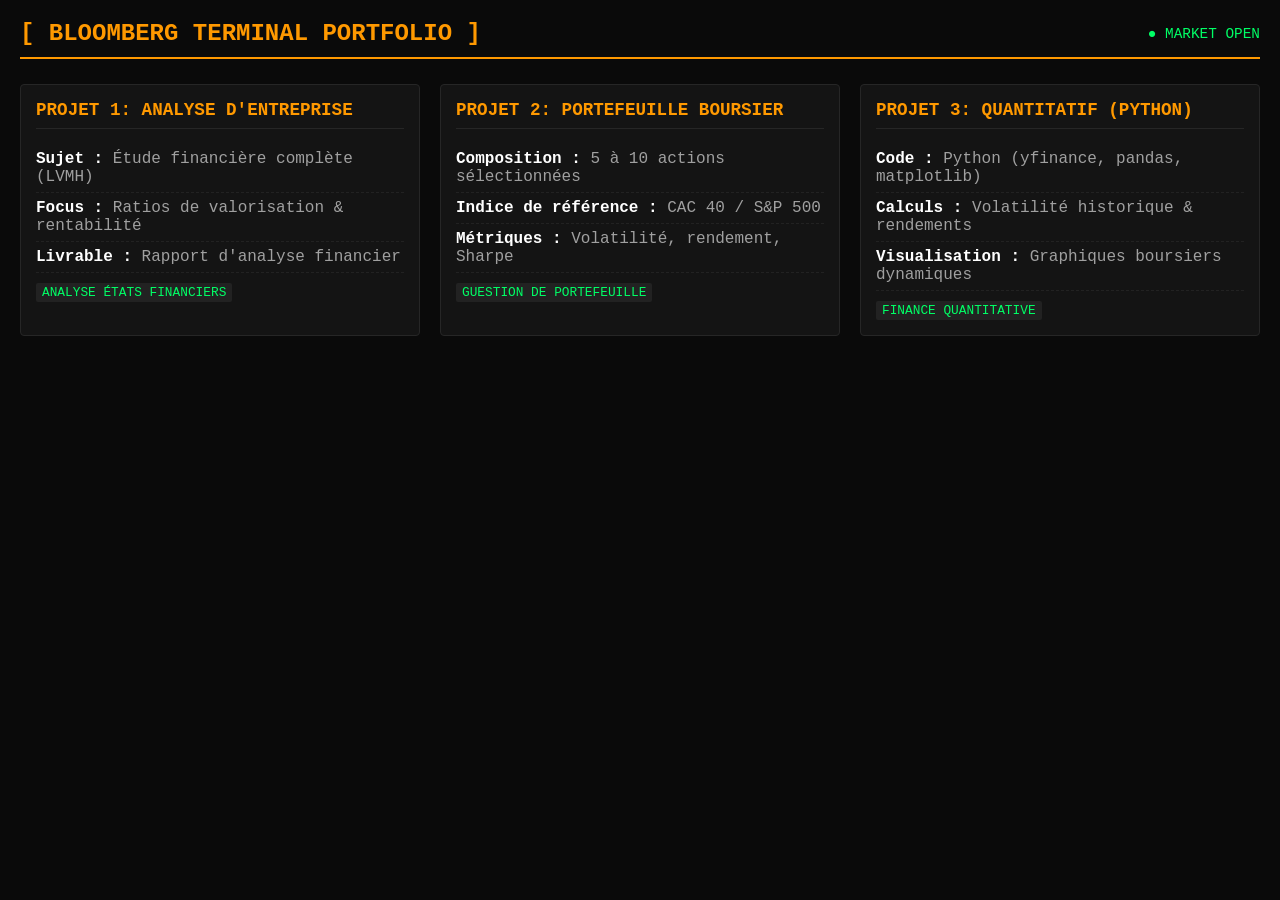
==== index.html @ 5de62eaa "Create index.html for financial portfolio terminal This HTML file sets up a financial portfolio term" ====
<!DOCTYPE html>
<html lang="fr">
<head>
  <meta charset="UTF-8">
  <meta name="viewport" content="width=device-width, initial-scale=1.0">
  <title>Terminal Financier | Portfolio</title>
  <style>
    :root {
      --bg-color: #0a0a0a;
      --card-bg: #141414;
      --accent-orange: #ff9900;
      --accent-green: #00ff66;
      --text-gray: #a0a0a0;
      --border-color: #262626;
    }

    body {
      background-color: var(--bg-color);
      color: #ffffff;
      font-family: 'Courier New', Courier, monospace;
      margin: 0;
      padding: 20px;
    }

    .header {
      border-bottom: 2px solid var(--accent-orange);
      padding-bottom: 10px;
      margin-bottom: 25px;
      display: flex;
      justify-content: space-between;
      align-items: center;
    }

    .header h1 {
      color: var(--accent-orange);
      margin: 0;
      font-size: 1.5rem;
      text-transform: uppercase;
    }

    .status {
      color: var(--accent-green);
      font-size: 0.9rem;
    }

    .grid-container {
      display: grid;
      grid-template-columns: repeat(auto-fit, minmax(300px, 1fr));
      gap: 20px;
    }

    .card {
      background-color: var(--card-bg);
      border: 1px solid var(--border-color);
      border-radius: 4px;
      padding: 15px;
    }

    .card h2 {
      color: var(--accent-orange);
      font-size: 1.1rem;
      margin-top: 0;
      border-bottom: 1px solid var(--border-color);
      padding-bottom: 8px;
    }

    .card ul {
      list-style-type: none;
      padding: 0;
      margin: 0;
    }

    .card li {
      padding: 6px 0;
      border-bottom: 1px dashed #222;
      color: var(--text-gray);
    }

    .card li strong {
      color: #fff;
    }

    .tag {
      display: inline-block;
      background-color: #222;
      color: var(--accent-green);
      padding: 2px 6px;
      font-size: 0.8rem;
      margin-top: 10px;
      border-radius: 2px;
    }
  </style>
</head>
<body>

  <div class="header">
    <h1>[ BLOOMBERG TERMINAL PORTFOLIO ]</h1>
    <div class="status">● MARKET OPEN</div>
  </div>

  <div class="grid-container">
    
    <!-- Projet 1 -->
    <div class="card">
      <h2>PROJET 1: ANALYSE D'ENTREPRISE</h2>
      <ul>
        <li><strong>Sujet :</strong> Étude financière complète (LVMH)</li>
        <li><strong>Focus :</strong> Ratios de valorisation & rentabilité</li>
        <li><strong>Livrable :</strong> Rapport d'analyse financier</li>
      </ul>
      <span class="tag">ANALYSE ÉTATS FINANCIERS</span>
    </div>

    <!-- Projet 2 -->
    <div class="card">
      <h2>PROJET 2: PORTEFEUILLE BOURSIER</h2>
      <ul>
        <li><strong>Composition :</strong> 5 à 10 actions sélectionnées</li>
        <li><strong>Indice de référence :</strong> CAC 40 / S&P 500</li>
        <li><strong>Métriques :</strong> Volatilité, rendement, Sharpe</li>
      </ul>
      <span class="tag">GUESTION DE PORTEFEUILLE</span>
    </div>

    <!-- Projet 3 -->
    <div class="card">
      <h2>PROJET 3: QUANTITATIF (PYTHON)</h2>
      <ul>
        <li><strong>Code :</strong> Python (yfinance, pandas, matplotlib)</li>
        <li><strong>Calculs :</strong> Volatilité historique & rendements</li>
        <li><strong>Visualisation :</strong> Graphiques boursiers dynamiques</li>
      </ul>
      <span class="tag">FINANCE QUANTITATIVE</span>
    </div>

  </div>

</body>
</html>
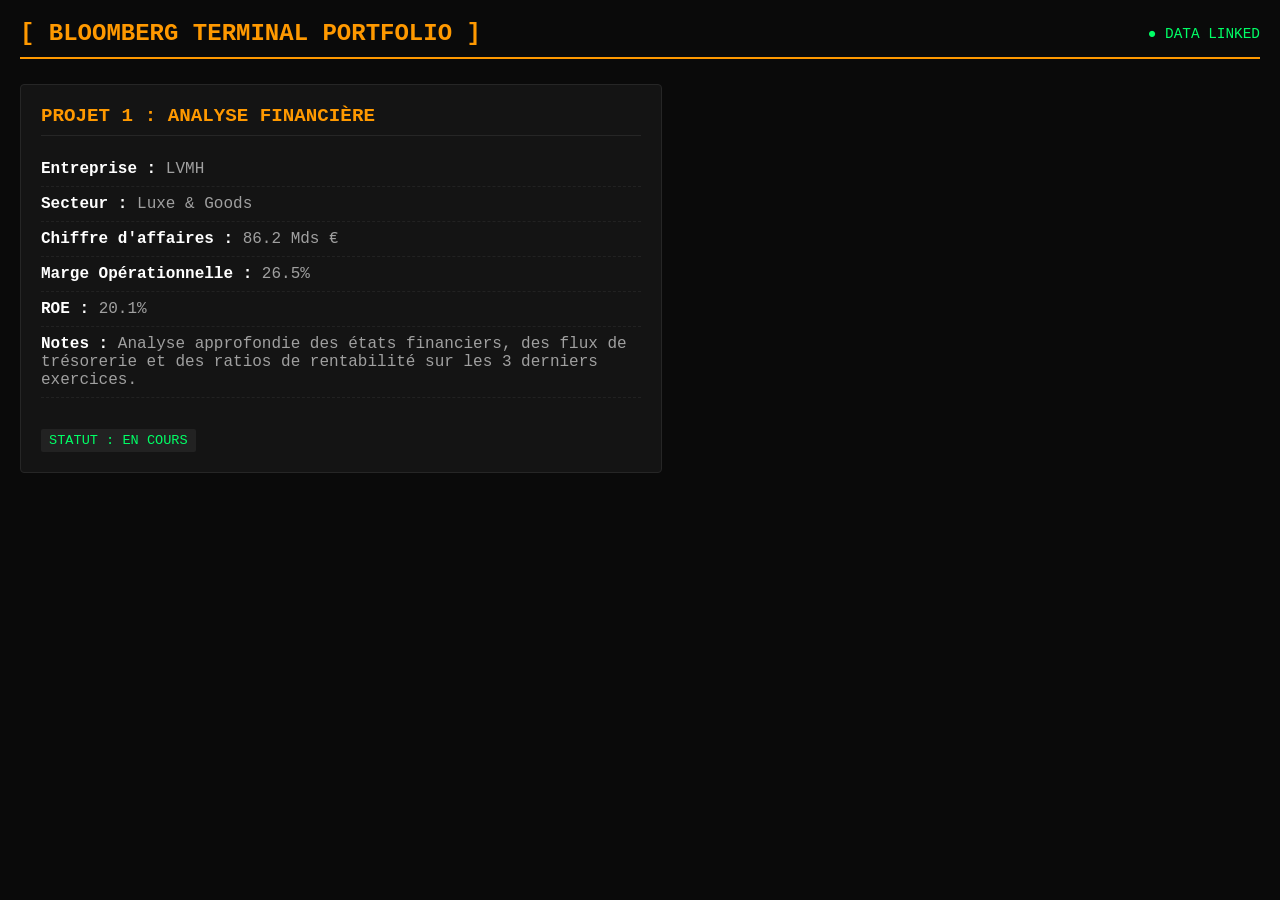
==== commit d4c7ab6f: "Refactor index.html layout and update content" ====
--- a/index.html
+++ b/index.html
@@ -13,7 +13,6 @@
       --text-gray: #a0a0a0;
       --border-color: #262626;
     }
-
     body {
       background-color: var(--bg-color);
       color: #ffffff;
@@ -21,7 +20,6 @@
       margin: 0;
       padding: 20px;
     }
-
     .header {
       border-bottom: 2px solid var(--accent-orange);
       padding-bottom: 10px;
@@ -30,63 +28,49 @@
       justify-content: space-between;
       align-items: center;
     }
-
     .header h1 {
       color: var(--accent-orange);
       margin: 0;
       font-size: 1.5rem;
       text-transform: uppercase;
     }
-
     .status {
       color: var(--accent-green);
       font-size: 0.9rem;
     }
-
-    .grid-container {
-      display: grid;
-      grid-template-columns: repeat(auto-fit, minmax(300px, 1fr));
-      gap: 20px;
-    }
-
     .card {
       background-color: var(--card-bg);
       border: 1px solid var(--border-color);
       border-radius: 4px;
-      padding: 15px;
+      padding: 20px;
+      max-width: 600px;
     }
-
     .card h2 {
       color: var(--accent-orange);
-      font-size: 1.1rem;
+      font-size: 1.2rem;
       margin-top: 0;
       border-bottom: 1px solid var(--border-color);
       padding-bottom: 8px;
     }
-
-    .card ul {
+    ul {
       list-style-type: none;
       padding: 0;
-      margin: 0;
     }
-
-    .card li {
-      padding: 6px 0;
+    li {
+      padding: 8px 0;
       border-bottom: 1px dashed #222;
       color: var(--text-gray);
     }
-
-    .card li strong {
+    li strong {
       color: #fff;
     }
-
     .tag {
       display: inline-block;
       background-color: #222;
       color: var(--accent-green);
-      padding: 2px 6px;
-      font-size: 0.8rem;
-      margin-top: 10px;
+      padding: 4px 8px;
+      font-size: 0.85rem;
+      margin-top: 15px;
       border-radius: 2px;
     }
   </style>
@@ -95,45 +79,41 @@
 
   <div class="header">
     <h1>[ BLOOMBERG TERMINAL PORTFOLIO ]</h1>
-    <div class="status">● MARKET OPEN</div>
+    <div class="status">● DATA LINKED</div>
   </div>
 
-  <div class="grid-container">
-    
-    <!-- Projet 1 -->
-    <div class="card">
-      <h2>PROJET 1: ANALYSE D'ENTREPRISE</h2>
-      <ul>
-        <li><strong>Sujet :</strong> Étude financière complète (LVMH)</li>
-        <li><strong>Focus :</strong> Ratios de valorisation & rentabilité</li>
-        <li><strong>Livrable :</strong> Rapport d'analyse financier</li>
-      </ul>
-      <span class="tag">ANALYSE ÉTATS FINANCIERS</span>
-    </div>
+  <div class="card" id="projet-container">
+    <h2 id="p-titre">CHARGEMENT...</h2>
+    <ul>
+      <li><strong>Entreprise :</strong> <span id="p-entreprise">-</span></li>
+      <li><strong>Secteur :</strong> <span id="p-secteur">-</span></li>
+      <li><strong>Chiffre d'affaires :</strong> <span id="p-ca">-</span></li>
+      <li><strong>Marge Opérationnelle :</strong> <span id="p-marge">-</span></li>
+      <li><strong>ROE :</strong> <span id="p-roe">-</span></li>
+      <li><strong>Notes :</strong> <span id="p-comm">-</span></li>
+    </ul>
+    <span class="tag" id="p-statut">-</span>
+  </div>
 
-    <!-- Projet 2 -->
-    <div class="card">
-      <h2>PROJET 2: PORTEFEUILLE BOURSIER</h2>
-      <ul>
-        <li><strong>Composition :</strong> 5 à 10 actions sélectionnées</li>
-        <li><strong>Indice de référence :</strong> CAC 40 / S&P 500</li>
-        <li><strong>Métriques :</strong> Volatilité, rendement, Sharpe</li>
-      </ul>
-      <span class="tag">GUESTION DE PORTEFEUILLE</span>
-    </div>
-
-    <!-- Projet 3 -->
-    <div class="card">
-      <h2>PROJET 3: QUANTITATIF (PYTHON)</h2>
-      <ul>
-        <li><strong>Code :</strong> Python (yfinance, pandas, matplotlib)</li>
-        <li><strong>Calculs :</strong> Volatilité historique & rendements</li>
-        <li><strong>Visualisation :</strong> Graphiques boursiers dynamiques</li>
-      </ul>
-      <span class="tag">FINANCE QUANTITATIVE</span>
-    </div>
-
-  </div>
+  <script>
+    // Chargement automatique des données du fichier data.json
+    fetch('data.json')
+      .then(response => response.json())
+      .then(data => {
+        document.getElementById('p-titre').innerText = data.projet1.titre;
+        document.getElementById('p-entreprise').innerText = data.entreprise;
+        document.getElementById('p-secteur').innerText = data.secteur;
+        document.getElementById('p-ca').innerText = data.projet1.chiffreAffaires;
+        document.getElementById('p-marge').innerText = data.projet1.margeNoperate;
+        document.getElementById('p-roe').innerText = data.projet1.projet1?.roe || data.projet1.roe;
+        document.getElementById('p-comm').innerText = data.projet1.commentaire;
+        document.getElementById('p-statut').innerText = "STATUT : " + data.projet1.statut.toUpperCase();
+      })
+      .catch(error => {
+        console.error('Erreur lors du chargement du JSON:', error);
+        document.getElementById('p-titre').innerText = "ERREUR DE CHARGEMENT DES DONNÉES";
+      });
+  </script>
 
 </body>
 </html>
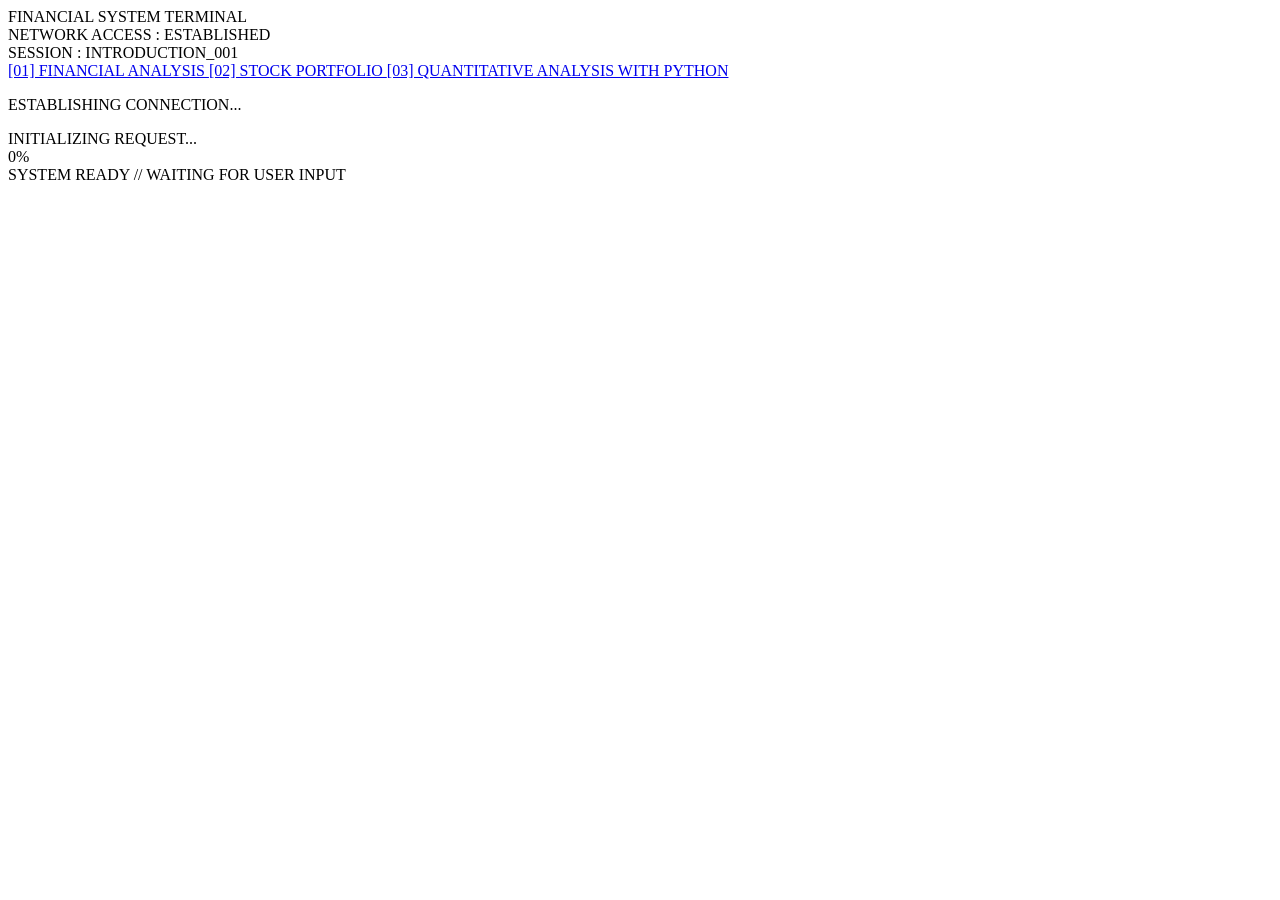
==== commit 985c749a: "Refactor index.html for terminal introduction page" ====
--- a/index.html
+++ b/index.html
@@ -1,119 +1,76 @@
 <!DOCTYPE html>
 <html lang="fr">
 <head>
-  <meta charset="UTF-8">
-  <meta name="viewport" content="width=device-width, initial-scale=1.0">
-  <title>Terminal Financier | Portfolio</title>
-  <style>
-    :root {
-      --bg-color: #0a0a0a;
-      --card-bg: #141414;
-      --accent-orange: #ff9900;
-      --accent-green: #00ff66;
-      --text-gray: #a0a0a0;
-      --border-color: #262626;
-    }
-    body {
-      background-color: var(--bg-color);
-      color: #ffffff;
-      font-family: 'Courier New', Courier, monospace;
-      margin: 0;
-      padding: 20px;
-    }
-    .header {
-      border-bottom: 2px solid var(--accent-orange);
-      padding-bottom: 10px;
-      margin-bottom: 25px;
-      display: flex;
-      justify-content: space-between;
-      align-items: center;
-    }
-    .header h1 {
-      color: var(--accent-orange);
-      margin: 0;
-      font-size: 1.5rem;
-      text-transform: uppercase;
-    }
-    .status {
-      color: var(--accent-green);
-      font-size: 0.9rem;
-    }
-    .card {
-      background-color: var(--card-bg);
-      border: 1px solid var(--border-color);
-      border-radius: 4px;
-      padding: 20px;
-      max-width: 600px;
-    }
-    .card h2 {
-      color: var(--accent-orange);
-      font-size: 1.2rem;
-      margin-top: 0;
-      border-bottom: 1px solid var(--border-color);
-      padding-bottom: 8px;
-    }
-    ul {
-      list-style-type: none;
-      padding: 0;
-    }
-    li {
-      padding: 8px 0;
-      border-bottom: 1px dashed #222;
-      color: var(--text-gray);
-    }
-    li strong {
-      color: #fff;
-    }
-    .tag {
-      display: inline-block;
-      background-color: #222;
-      color: var(--accent-green);
-      padding: 4px 8px;
-      font-size: 0.85rem;
-      margin-top: 15px;
-      border-radius: 2px;
-    }
-  </style>
+    <meta charset="UTF-8">
+    <meta name="viewport" content="width=device-width, initial-scale=1.0">
+    <title>Introduction - Terminal</title>
+    <!-- Liaison vers le fichier CSS -->
+    <link rel="stylesheet" href="style-intro.css">
 </head>
 <body>
 
-  <div class="header">
-    <h1>[ BLOOMBERG TERMINAL PORTFOLIO ]</h1>
-    <div class="status">● DATA LINKED</div>
-  </div>
+    <!-- Main terminal container -->
+    <div class="terminal">
 
-  <div class="card" id="projet-container">
-    <h2 id="p-titre">CHARGEMENT...</h2>
-    <ul>
-      <li><strong>Entreprise :</strong> <span id="p-entreprise">-</span></li>
-      <li><strong>Secteur :</strong> <span id="p-secteur">-</span></li>
-      <li><strong>Chiffre d'affaires :</strong> <span id="p-ca">-</span></li>
-      <li><strong>Marge Opérationnelle :</strong> <span id="p-marge">-</span></li>
-      <li><strong>ROE :</strong> <span id="p-roe">-</span></li>
-      <li><strong>Notes :</strong> <span id="p-comm">-</span></li>
-    </ul>
-    <span class="tag" id="p-statut">-</span>
-  </div>
+        <!-- Header: system identification -->
+        <div class="header">
+            <div class="title">FINANCIAL SYSTEM TERMINAL</div>
+            <div>NETWORK ACCESS : ESTABLISHED</div>
+            <div>SESSION : INTRODUCTION_001</div>
+        </div>
 
-  <script>
-    // Chargement automatique des données du fichier data.json
-    fetch('data.json')
-      .then(response => response.json())
-      .then(data => {
-        document.getElementById('p-titre').innerText = data.projet1.titre;
-        document.getElementById('p-entreprise').innerText = data.entreprise;
-        document.getElementById('p-secteur').innerText = data.secteur;
-        document.getElementById('p-ca').innerText = data.projet1.chiffreAffaires;
-        document.getElementById('p-marge').innerText = data.projet1.margeNoperate;
-        document.getElementById('p-roe').innerText = data.projet1.projet1?.roe || data.projet1.roe;
-        document.getElementById('p-comm').innerText = data.projet1.commentaire;
-        document.getElementById('p-statut').innerText = "STATUT : " + data.projet1.statut.toUpperCase();
-      })
-      .catch(error => {
-        console.error('Erreur lors du chargement du JSON:', error);
-        document.getElementById('p-titre').innerText = "ERREUR DE CHARGEMENT DES DONNÉES";
-      });
-  </script>
+        <!-- Welcome message with typing animation -->
+        <div class="intro" id="intro-section">
+            <div id="typing-text"></div>
+            <span id="typing-cursor" class="cursor"></span>
+        </div>
 
+        <!-- Three available destinations -->
+        <div class="choices" id="choices">
+            <!-- OPTION 01 -->
+            <a class="choice" href="#" onclick="startLoading('destination1'); return false;">
+                [01] FINANCIAL ANALYSIS
+            </a>
+
+            <!-- OPTION 02 -->
+            <a class="choice" href="#" onclick="startLoading('destination2'); return false;">
+                [02] STOCK PORTFOLIO
+            </a>
+
+            <!-- OPTION 03 -->
+            <a class="choice" href="#" onclick="startLoading('destination3'); return false;">
+                [03] QUANTITATIVE ANALYSIS WITH PYTHON
+            </a>
+        </div>
+
+        <!-- LOADING SCREEN -->
+        <div class="loading-screen" id="loading-screen">
+            <p>ESTABLISHING CONNECTION...</p>
+
+            <div id="loading-message">
+                INITIALIZING REQUEST...
+            </div>
+
+            <div class="loading-bar-container">
+                <div class="loading-bar" id="loading-bar"></div>
+            </div>
+
+            <div class="loading-percent" id="loading-percent">
+                0%
+            </div>
+
+            <span class="loading-cursor"></span>
+        </div>
+
+        <!-- Navigation status and blinking cursor -->
+        <div class="footer">
+            <span id="footer-status">SYSTEM READY // WAITING FOR USER INPUT</span>
+            <span id="footer-cursor" class="cursor"></span>
+        </div>
+
+    </div>
+
+    <!-- Liaison vers le fichier JavaScript -->
+    <script src="script-intro.js"></script>
 </body>
 </html>
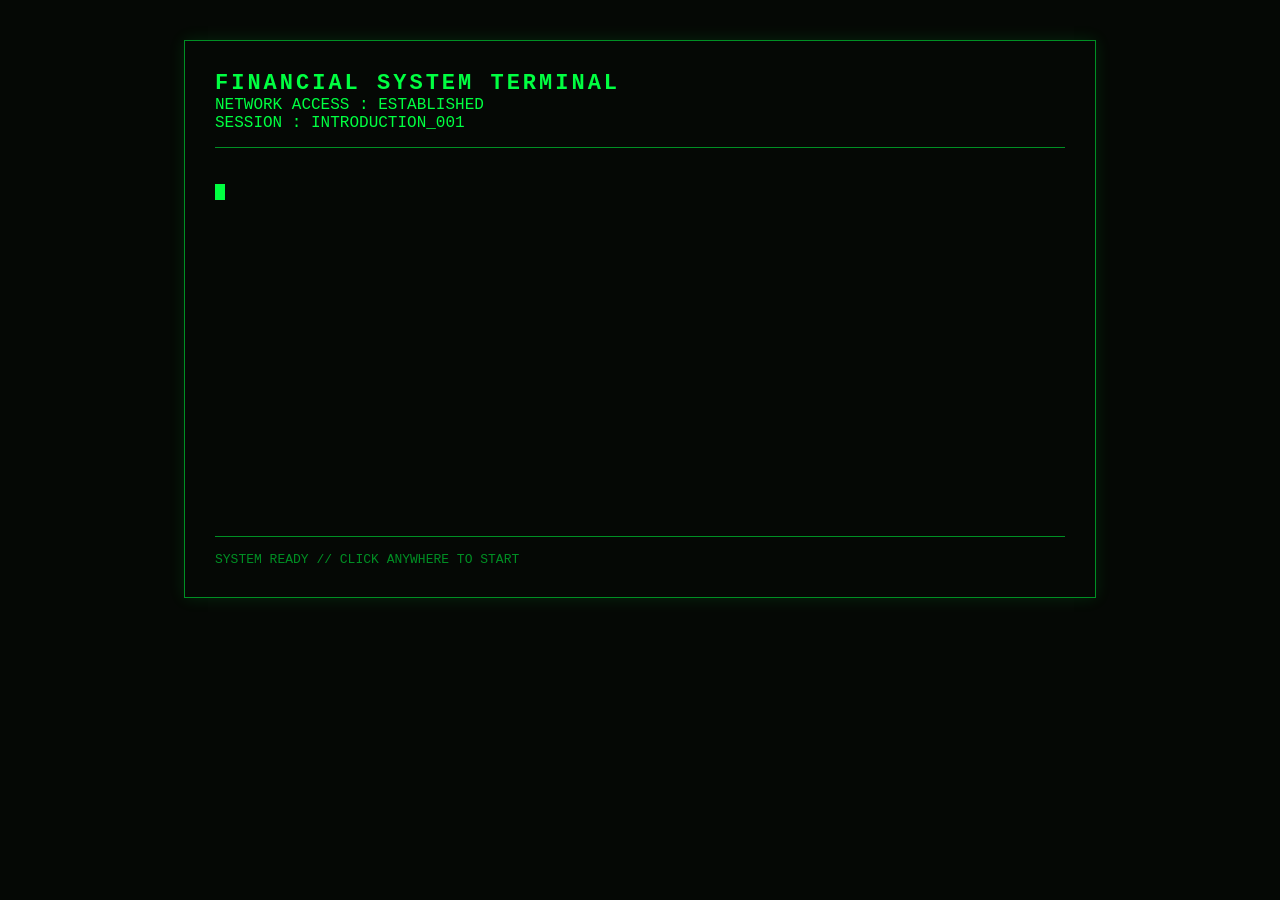
==== commit b07e47c3: "Add files via upload" ====
--- a/index.html
+++ b/index.html
@@ -1,76 +1,76 @@
-<!DOCTYPE html>
-<html lang="fr">
-<head>
-    <meta charset="UTF-8">
-    <meta name="viewport" content="width=device-width, initial-scale=1.0">
-    <title>Introduction - Terminal</title>
-    <!-- Liaison vers le fichier CSS -->
-    <link rel="stylesheet" href="style-intro.css">
-</head>
-<body>
-
-    <!-- Main terminal container -->
-    <div class="terminal">
-
-        <!-- Header: system identification -->
-        <div class="header">
-            <div class="title">FINANCIAL SYSTEM TERMINAL</div>
-            <div>NETWORK ACCESS : ESTABLISHED</div>
-            <div>SESSION : INTRODUCTION_001</div>
-        </div>
-
-        <!-- Welcome message with typing animation -->
-        <div class="intro" id="intro-section">
-            <div id="typing-text"></div>
-            <span id="typing-cursor" class="cursor"></span>
-        </div>
-
-        <!-- Three available destinations -->
-        <div class="choices" id="choices">
-            <!-- OPTION 01 -->
-            <a class="choice" href="#" onclick="startLoading('destination1'); return false;">
-                [01] FINANCIAL ANALYSIS
-            </a>
-
-            <!-- OPTION 02 -->
-            <a class="choice" href="#" onclick="startLoading('destination2'); return false;">
-                [02] STOCK PORTFOLIO
-            </a>
-
-            <!-- OPTION 03 -->
-            <a class="choice" href="#" onclick="startLoading('destination3'); return false;">
-                [03] QUANTITATIVE ANALYSIS WITH PYTHON
-            </a>
-        </div>
-
-        <!-- LOADING SCREEN -->
-        <div class="loading-screen" id="loading-screen">
-            <p>ESTABLISHING CONNECTION...</p>
-
-            <div id="loading-message">
-                INITIALIZING REQUEST...
-            </div>
-
-            <div class="loading-bar-container">
-                <div class="loading-bar" id="loading-bar"></div>
-            </div>
-
-            <div class="loading-percent" id="loading-percent">
-                0%
-            </div>
-
-            <span class="loading-cursor"></span>
-        </div>
-
-        <!-- Navigation status and blinking cursor -->
-        <div class="footer">
-            <span id="footer-status">SYSTEM READY // WAITING FOR USER INPUT</span>
-            <span id="footer-cursor" class="cursor"></span>
-        </div>
-
-    </div>
-
-    <!-- Liaison vers le fichier JavaScript -->
-    <script src="script-intro.js"></script>
-</body>
-</html>
+<!DOCTYPE html>
+<html lang="fr">
+<head>
+    <meta charset="UTF-8">
+    <meta name="viewport" content="width=device-width, initial-scale=1.0">
+    <title>Introduction - Terminal</title>
+    <!-- Liaison vers le fichier CSS -->
+    <link rel="stylesheet" href="index-style.css">
+</head>
+<body>
+
+    <!-- Main terminal container -->
+    <div class="terminal">
+
+        <!-- Header: system identification -->
+        <div class="header">
+            <div class="title">FINANCIAL SYSTEM TERMINAL</div>
+            <div>NETWORK ACCESS : ESTABLISHED</div>
+            <div>SESSION : INTRODUCTION_001</div>
+        </div>
+
+        <!-- Welcome message with typing animation -->
+        <div class="intro" id="intro-section">
+            <div id="typing-text"></div>
+            <span id="typing-cursor" class="cursor"></span>
+        </div>
+
+        <!-- Three available destinations -->
+        <div class="choices" id="choices">
+            <!-- OPTION 01 -->
+            <a class="choice" href="#" onclick="startLoading('destination1'); return false;">
+                [01] FINANCIAL ANALYSIS
+            </a>
+
+            <!-- OPTION 02 -->
+            <a class="choice" href="#" onclick="startLoading('destination2'); return false;">
+                [02] STOCK PORTFOLIO
+            </a>
+
+            <!-- OPTION 03 -->
+            <a class="choice" href="#" onclick="startLoading('destination3'); return false;">
+                [03] QUANTITATIVE ANALYSIS WITH PYTHON
+            </a>
+        </div>
+
+        <!-- LOADING SCREEN -->
+        <div class="loading-screen" id="loading-screen">
+            <p>ESTABLISHING CONNECTION...</p>
+
+            <div id="loading-message">
+                INITIALIZING REQUEST...
+            </div>
+
+            <div class="loading-bar-container">
+                <div class="loading-bar" id="loading-bar"></div>
+            </div>
+
+            <div class="loading-percent" id="loading-percent">
+                0%
+            </div>
+
+            <span class="loading-cursor"></span>
+        </div>
+
+        <!-- Navigation status and blinking cursor -->
+        <div class="footer">
+            <span id="footer-status">SYSTEM READY // WAITING FOR USER INPUT</span>
+            <span id="footer-cursor" class="cursor"></span>
+        </div>
+
+    </div>
+
+    <!-- Liaison vers le fichier JavaScript -->
+    <script src="index-script.js"></script>
+</body>
+</html>
--- a/index-style.css
+++ b/index-style.css
@@ -0,0 +1,150 @@
+/* GLOBAL STYLES */
+body {
+    margin: 0;
+    padding: 40px;
+    background-color: #050805;
+    color: #00ff41;
+    font-family: "Courier New", monospace;
+    font-size: 16px;
+    min-height: 100vh;
+    box-sizing: border-box;
+}
+
+.terminal {
+    max-width: 850px;
+    margin: 0 auto;
+    border: 1px solid #008f24;
+    padding: 30px;
+    box-shadow: 0 0 15px rgba(0, 255, 65, 0.12);
+}
+
+/* HEADER */
+.header {
+    border-bottom: 1px solid #008f24;
+    padding-bottom: 15px;
+    margin-bottom: 30px;
+}
+
+.title {
+    font-size: 22px;
+    font-weight: bold;
+    letter-spacing: 3px;
+}
+
+/* INTRO & TYPING */
+.intro {
+    line-height: 1.8;
+    margin-bottom: 35px;
+    min-height: 130px;
+}
+
+#typing-text {
+    white-space: pre-wrap;
+}
+
+/* MENU CHOICES (Animation d'apparition progressive) */
+.choices {
+    margin-top: 20px;
+    opacity: 0;
+    visibility: hidden;
+    transition: opacity 1s ease; /* C'est ce qui gère l'animation douce */
+}
+
+.choices.visible {
+    opacity: 1;
+    visibility: visible;
+}
+
+.choice {
+    display: block;
+    color: #00ff41;
+    text-decoration: none;
+    padding: 12px 10px;
+    margin: 8px 0;
+    border: 1px solid transparent;
+    cursor: pointer;
+    transition: 0.2s;
+}
+
+.choice:hover {
+    background-color: rgba(0, 255, 65, 0.12);
+    border: 1px solid #00ff41;
+    color: #ffffff;
+}
+
+.choice::before {
+    content: "> ";
+}
+
+/* LOADING SCREEN */
+.loading-screen {
+    display: none;
+    margin-top: 30px;
+    line-height: 1.8;
+}
+
+.loading-bar-container {
+    width: 100%;
+    height: 12px;
+    border: 1px solid #008f24;
+    margin-top: 20px;
+}
+
+.loading-bar {
+    width: 0%;
+    height: 100%;
+    background-color: #00ff41;
+    transition: width 0.15s linear;
+}
+
+.loading-percent {
+    margin-top: 10px;
+    color: #00ff41;
+}
+
+.loading-cursor {
+    display: inline-block;
+    width: 9px;
+    height: 16px;
+    background: #00ff41;
+    animation: blink 1s steps(2, start) infinite;
+}
+
+/* FOOTER & CURSORS */
+.footer {
+    margin-top: 45px;
+    padding-top: 15px;
+    border-top: 1px solid #008f24;
+    font-size: 13px;
+    color: #008f24;
+    display: flex;            /* Empêche les éléments de se détacher */
+    align-items: center;      /* Aligne parfaitement le texte et le curseur verticalement */
+    gap: 5px;                 /* Petit espace propre entre le texte et le curseur */
+}
+
+.cursor {
+    display: inline-block;
+    width: 10px;
+    height: 16px;             /* Ajusté pour correspondre à la taille du texte du footer (13px) */
+    background-color: #00ff41;
+    vertical-align: middle;
+    animation: blink 1s steps(2, start) infinite;
+}
+
+@keyframes blink {
+    to {
+        visibility: hidden;
+    }
+}
+
+/* RESPONSIVE */
+@media (max-width: 600px) {
+    body {
+        padding: 15px;
+        font-size: 14px;
+    }
+
+    .terminal {
+        padding: 18px;
+    }
+}
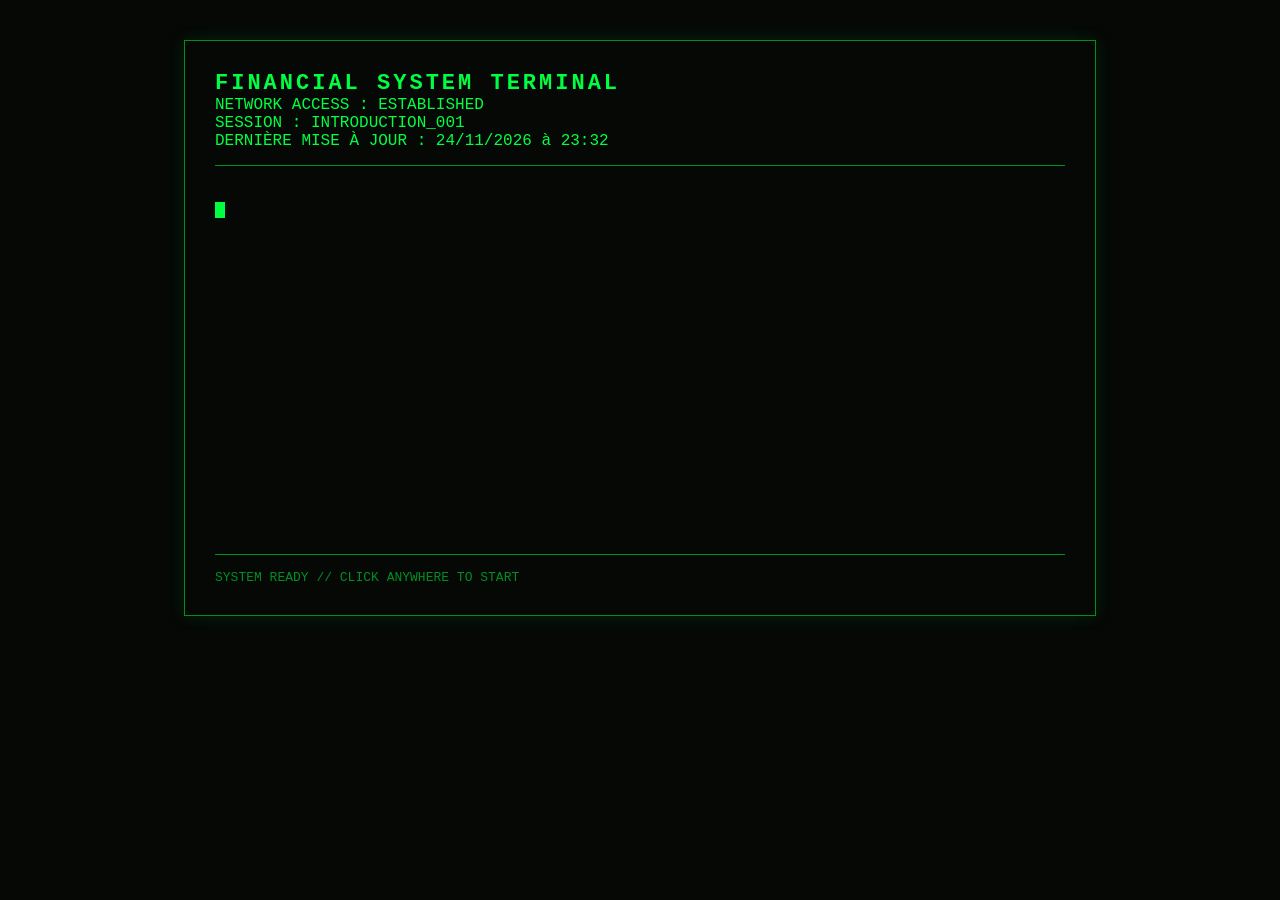
==== commit 4f03ad70: "Add files via upload" ====
--- a/index.html
+++ b/index.html
@@ -1,6 +1,7 @@
 <!DOCTYPE html>
 <html lang="fr">
 <head>
+    <link rel="icon" type="image/png" href="Fin-logo.ico">
     <meta charset="UTF-8">
     <meta name="viewport" content="width=device-width, initial-scale=1.0">
     <title>Introduction - Terminal</title>
@@ -17,6 +18,7 @@
             <div class="title">FINANCIAL SYSTEM TERMINAL</div>
             <div>NETWORK ACCESS : ESTABLISHED</div>
             <div>SESSION : INTRODUCTION_001</div>
+            <div>DERNIÈRE MISE À JOUR : <span id="update-date">CHARGEMENT...</span></div>
         </div>
 
         <!-- Welcome message with typing animation -->
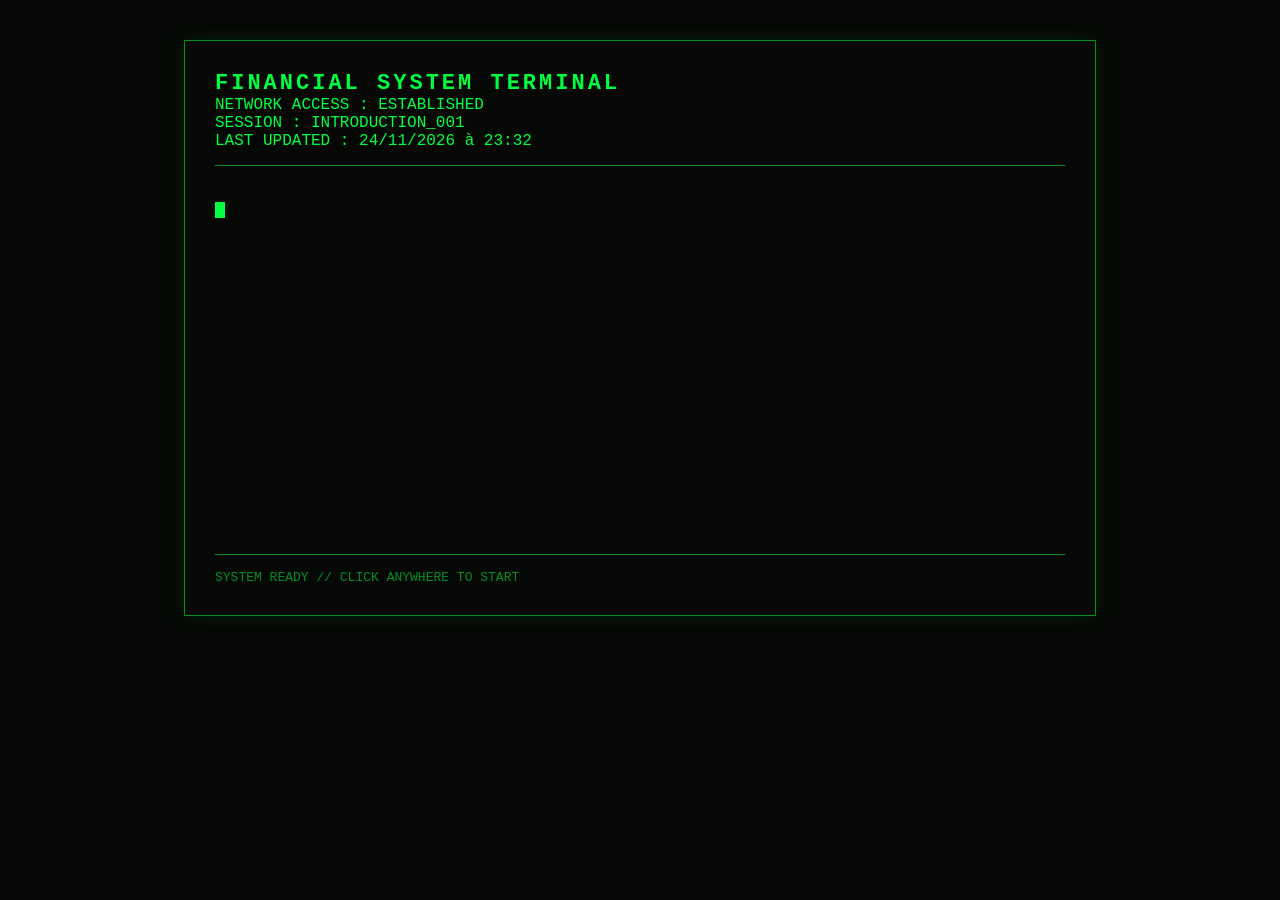
==== commit cb867b24: "Fix HTML encoding issues in index.html" ====
--- a/index.html
+++ b/index.html
@@ -18,7 +18,7 @@
             <div class="title">FINANCIAL SYSTEM TERMINAL</div>
             <div>NETWORK ACCESS : ESTABLISHED</div>
             <div>SESSION : INTRODUCTION_001</div>
-            <div>DERNIÈRE MISE À JOUR : <span id="update-date">CHARGEMENT...</span></div>
+            <div>LAST UPDATED : <span id="update-date">CHARGEMENT...</span></div>
         </div>
 
         <!-- Welcome message with typing animation -->
@@ -75,4 +75,4 @@
     <!-- Liaison vers le fichier JavaScript -->
     <script src="index-script.js"></script>
 </body>
-</html>+</html>
